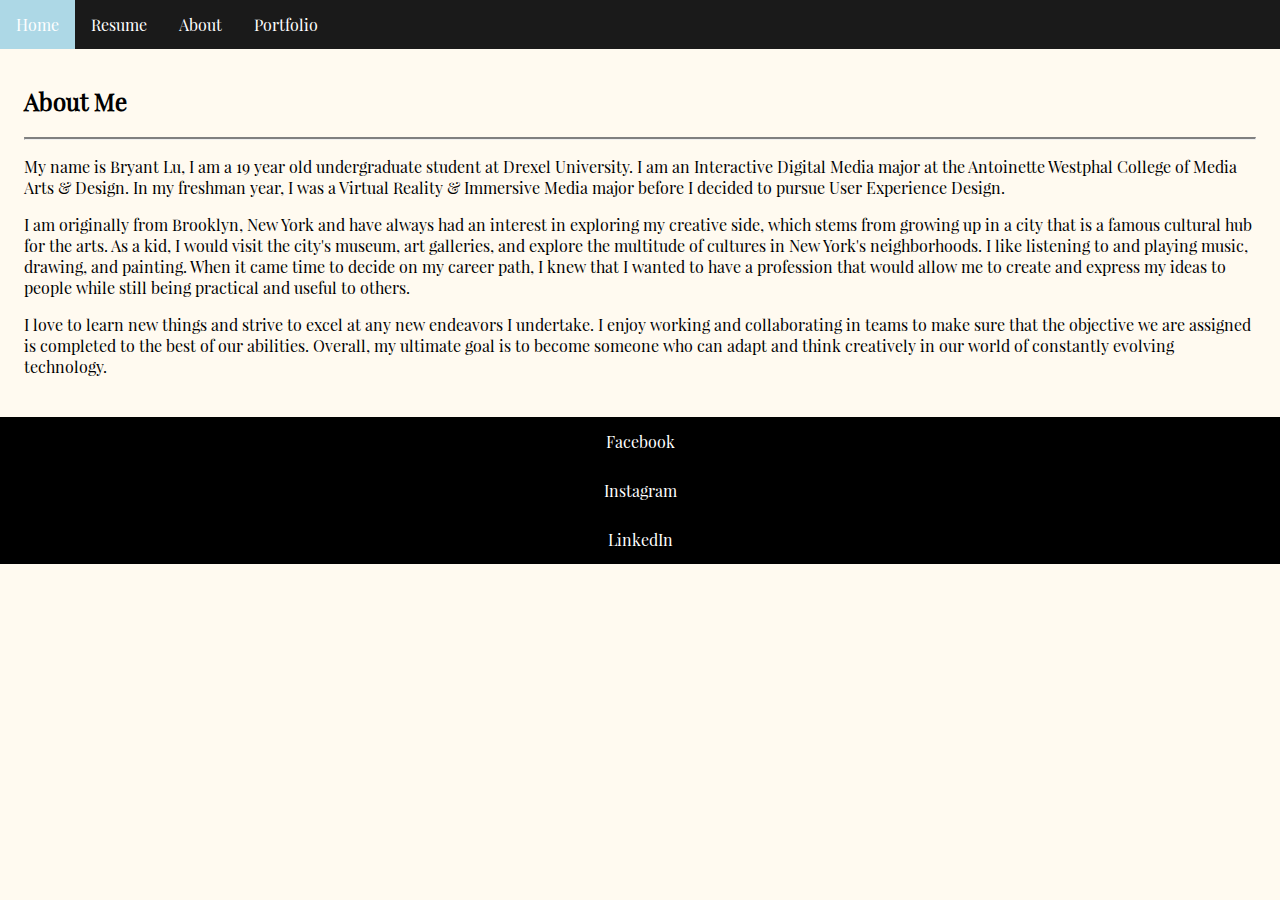
==== about.html @ 16941300 "imported rest of content inventory" ====
<!DOCTYPE html>
<html lang="en">
<head>
    <meta charset="UTF-8">
    <meta name="viewport" content="width=device-width, initial-scale=1.0">
    <link rel="normalize" href="css/normalize.css">
    <link rel="stylesheet" href="css/styles.css">
    <title>Home Page</title>
</head>
<body>
    <div id="header">
        <ul class="navigation">
            <li><a href="index.html">Home</a></li>
            <li><a href="resume.html">Resume</a></li>
            <li><a href="about.html">About</a></li>
            <li><a href="portfolio.html">Portfolio</a></li>
         </ul>
    </div>
    <div class="about_me">
        <h2>About Me</h2>
        <hr class="divider">
        <p>My name is Bryant Lu, I am a 19 year old undergraduate student at Drexel University. I am an Interactive Digital Media major at the Antoinette Westphal College of Media Arts &amp; Design. In my freshman year, I was a Virtual Reality &amp; Immersive Media major before I decided to pursue User Experience Design.
        </p>
        <p>I am originally from Brooklyn, New York and have always had an interest in exploring my creative side, which stems from growing up in a city that is a famous cultural hub for the arts. As a kid, I would visit the city's museum, art galleries, and explore the multitude of cultures in New York's neighborhoods. I like listening to and playing music, drawing, and painting. When it came time to decide on my career path, I knew that I wanted to have a profession that would allow me to create and express my ideas to people while still being practical and useful to others.</p>
        <p>I love to learn new things and strive to excel at any new endeavors I undertake. I enjoy working and collaborating in teams to make sure that the objective we are assigned is completed to the best of our abilities. Overall, my ultimate goal is to become someone who can adapt and think creatively in our world of constantly evolving technology.</p>
    </div>
</body>
<footer id="footer">
    <div class="contact">
    <ul class="social_links">
        <li><a href="https://www.facebook.com/itsbryant1125">Facebook</a></li>
        <li><a href="https://www.instagram.com/lu.bry/">Instagram</a></li>
        <li><a href="https://www.linkedin.com/in/bryant-lu-22a4711a2/">LinkedIn</a></li>
    </ul>
    </div>
</footer>
</html>
---- css/styles.css ----
html {
    box-sizing: border-box;
    font-size: 100%;
 }

 @font-face {
    font-family: 'PlayfairDisplay_Regular' ;
    src: url('../fonts/PlayfairDisplay-Regular.otf')
 }

@font-face {
     font-family: 'PlayfairDisplay_Bold';
     src: url('../fonts/PlayfairDisplay-Bold.otf');
     font-weight: bold;
 }

body {
    font-family: 'PlayfairDisplay_Regular', serif;
    font-size: 1rem;
    background-color: #FFFAF0;
    margin: 0;
    padding: 0;
}

.navigation {
    background-color: #1a1a1a;
    list-style-type: none;
    margin: 0;
    padding: 0;
    
    display: flex;
}

.navigation a:hover {
    background-color: lightblue;
}

li a {
    display: block;
    color: white;
    padding: .875rem 1rem;
    text-decoration: none;
}

.contact {
    margin: 0;
    padding: 0;
    background-color: black;
}

.social_links {
    list-style-type: none;
    text-align: center;
    margin: 0;
    padding: 0;
}

h1 {
    font-weight: bold;
}

div.intro_text {
    font-weight: bold;
    padding: 7rem 3.5rem;
    font-size: 200%;
    background-size: cover;
    display: flex;
    justify-content: center;
}

div.frontpage {
    margin: 1rem
}

h1.Work {
    font-weight: bold;
    padding: 0 1rem;
    text-align: center;
}

hr.divider {
    border-top: 2px solid;
}

p {
    font-family: 'PlayfairDisplay_Regular', serif;
    display: block;
    margin-block-start: 1em;
    margin-block-end: 1em;
}

.row {
    display: grid;
    justify-items: center;
    padding: 1rem;
}

.about_me {
    margin: .5rem;
    padding: .5rem 1rem 1rem;
}

.portfolio {
    display: grid;
    grid-template-columns: repeat(auto-fill, minmax(300px, 1fr));
    grid-gap: 1rem;
    padding: 1rem;
}

.photo {
    width: 100%;
    height: auto;
}

.main {
    margin: 3rem 2.3rem 3rem;
    line-height: 1.6rem;
    max-width: 610px;
}
.resume ul {
    list-style-type: none;
}
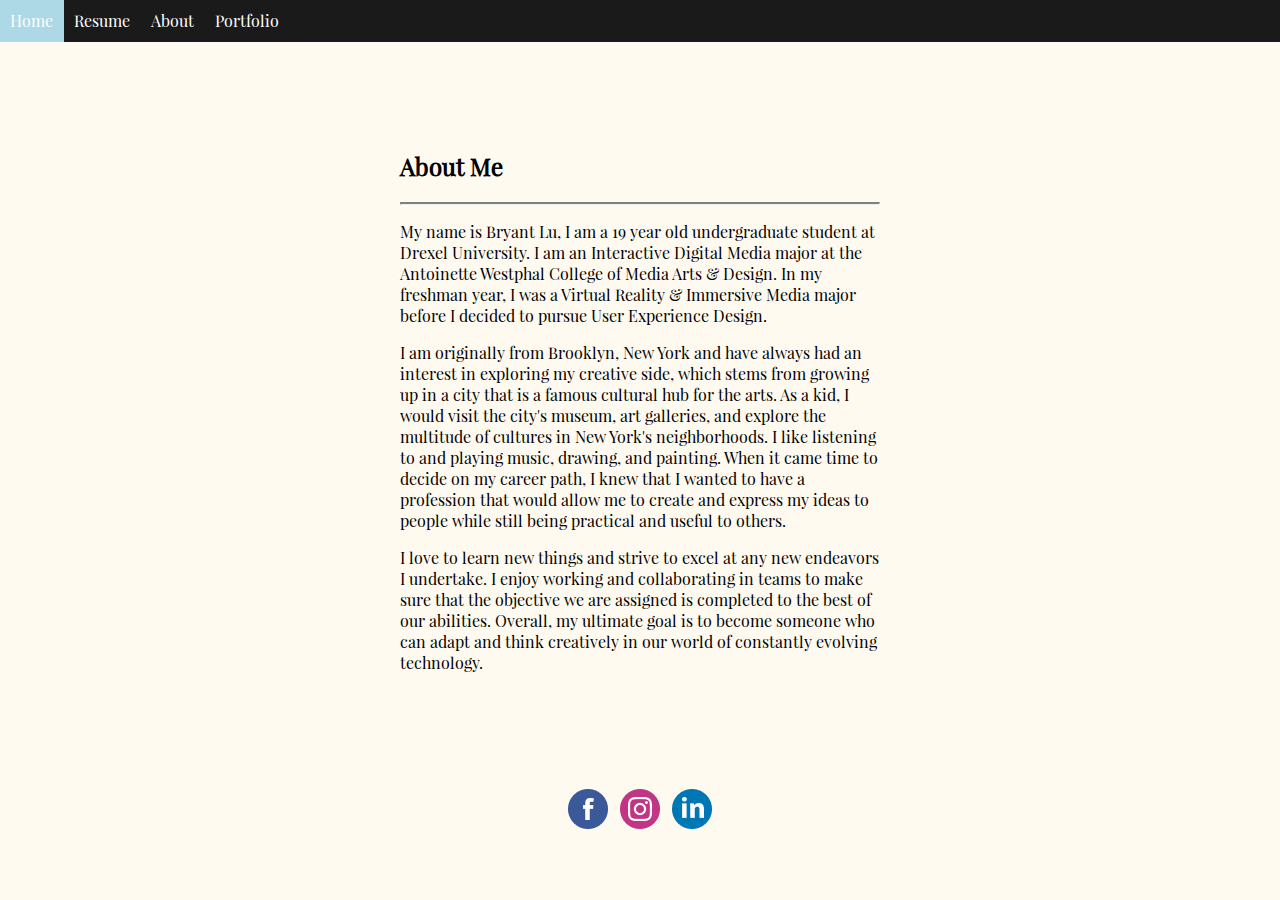
==== commit a048916e: "Updated html and css files" ====
--- a/about.html
+++ b/about.html
@@ -27,11 +27,11 @@
 </body>
 <footer id="footer">
     <div class="contact">
-    <ul class="social_links">
-        <li><a href="https://www.facebook.com/itsbryant1125">Facebook</a></li>
-        <li><a href="https://www.instagram.com/lu.bry/">Instagram</a></li>
-        <li><a href="https://www.linkedin.com/in/bryant-lu-22a4711a2/">LinkedIn</a></li>
-    </ul>
-    </div>
+        <ul class="social_links">
+            <li><a href="https://www.facebook.com/itsbryant1125"><img src="icons/FacebookLogo.png"></a></li>
+            <li><a href="https://www.instagram.com/lu.bry/"><img src="icons/InstagramLogo.png" alt=""></a></li>
+            <li><a href="https://www.linkedin.com/in/bryant-lu-22a4711a2/"><img src="icons/LinkedinLogo.png" alt=""></a></li>
+        </ul>
+        </div>
 </footer>
 </html>--- a/css/styles.css
+++ b/css/styles.css
@@ -29,34 +29,93 @@
     padding: 0;
     
     display: flex;
+    flex-direction: column;
+}
+
+.navigation a {
+    border-bottom: .5px solid #FFFAF0;
+    display: block;
+    color: white;
+    padding: .65rem;
+    text-align: center;
+    text-decoration: none;
 }
 
 .navigation a:hover {
     background-color: lightblue;
 }
 
-li a {
-    display: block;
-    color: white;
-    padding: .875rem 1rem;
-    text-decoration: none;
-}
-
-.contact {
+.social_links {
+     /*make transparent*/
+    list-style-type: none;
+    text-align: center;
     margin: 0;
     padding: 0;
-    background-color: black;
-}
-
-.social_links {
-    list-style-type: none;
-    text-align: center;
-    margin: 0;
-    padding: 0;
+     /*turn this into a row after social links are made into icons and have them grouped at the center*/
+} 
+
+/*make social media links icons*/
+.social_links li {
+    display: inline-block;
+    list-style-type: none;
+}
+
+.social_links li a {
+    border-bottom: none;
+}
+
+.social_links li img {
+    width: 48px;
+    height: 48px;
+    margin: auto;
+}
+
+@media screen and (min-width: 376px) {
+    .portfolio {
+        display: grid;
+        grid-template-columns: 1fr 1fr 1fr;
+        grid-gap: 1rem;
+        padding: 1rem;
+        max-width: 80rem;
+        margin: auto;
+    }
+}
+
+@media screen and (min-width: 768px) {
+    .navigation {
+        flex-direction: row;
+        flex-wrap: wrap;
+    }
+    .navigation a {
+        border-bottom: none;
+    }
+    .social_links a {
+        border-bottom: none;
+    }  /*remove this once icons are in place*/
+
+    .about_me {
+        max-width: 30rem;
+    }
+
+    div.row {
+        display: grid;
+        grid-template-columns: 1fr 1fr 1fr;
+    }
+    
 }
 
 h1 {
     font-weight: bold;
+}
+
+h1.resume_headers {
+    margin: 0;
+}
+
+h1.portfolio_heading {
+    text-align: center;
+    padding: 1rem;
+    margin: 0;
 }
 
 div.intro_text {
@@ -69,11 +128,12 @@
 }
 
 div.frontpage {
-    margin: 1rem
+    margin: 1rem;
 }
 
 h1.Work {
     font-weight: bold;
+    margin: 0;
     padding: 0 1rem;
     text-align: center;
 }
@@ -89,20 +149,24 @@
     margin-block-end: 1em;
 }
 
+#sculptures {
+    grid-column-start: 2;
+}
+
 .row {
     display: grid;
+    align-items: center;
     justify-items: center;
     padding: 1rem;
 }
 
 .about_me {
-    margin: .5rem;
+    margin: 5rem auto;
     padding: .5rem 1rem 1rem;
 }
 
 .portfolio {
     display: grid;
-    grid-template-columns: repeat(auto-fill, minmax(300px, 1fr));
     grid-gap: 1rem;
     padding: 1rem;
 }
@@ -113,10 +177,51 @@
 }
 
 .main {
-    margin: 3rem 2.3rem 3rem;
+    margin: 3rem auto;
+    padding: 1rem;
     line-height: 1.6rem;
     max-width: 610px;
 }
+
 .resume ul {
     list-style-type: none;
-}+}
+
+/* .flip-card {
+    background-color: transparent;
+    width: 960;
+    height: 768;
+    perspective: 1000px;
+}
+
+.flip-card-inner {
+    position: relative;
+    width: 100%;
+    height: 100%;
+    text-align: center;
+    transition: transform 0.8s;
+    transform-style: preserve-3d;
+    cursor: pointer;
+}
+
+.flip-card:hover .flip-card-inner {
+    transform: rotateY(180deg);
+}
+
+.flip-card-front, .flip-card-back {
+    position: absolute;
+    width: 100%;
+    height: 100%;
+    backface-visibility: hidden;
+}
+
+.flip-card-front {
+    background-color: #bbb;
+    color: black;
+}
+
+.flip-card-back {
+    background-color: gray;
+    color: white;
+    transform: rotateY(180deg);
+} */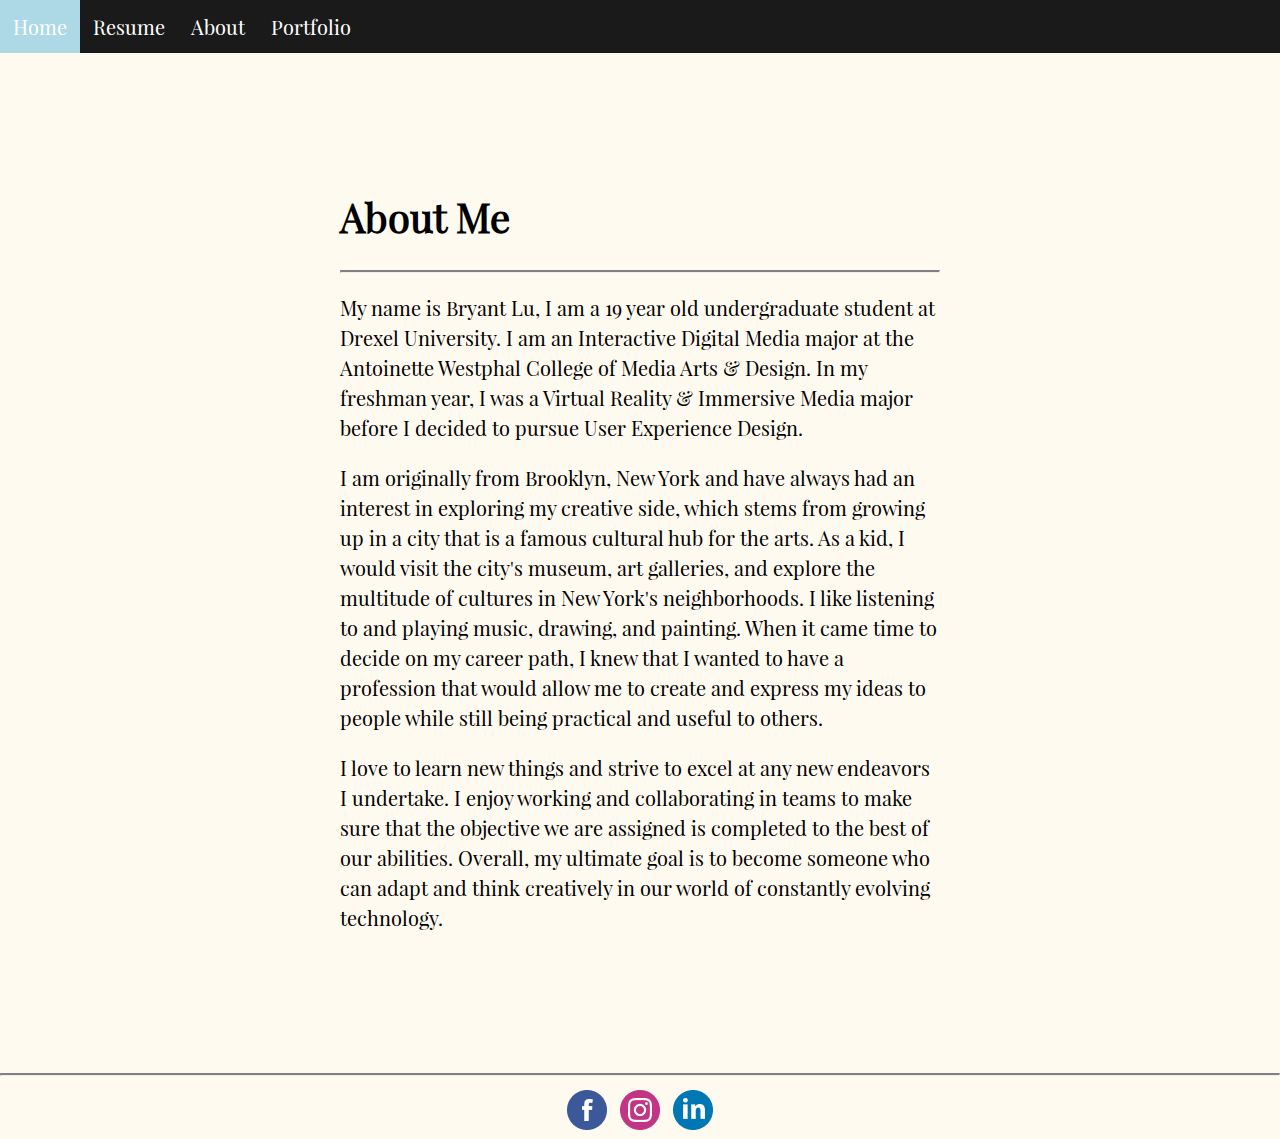
==== commit 1c228ed3: "Updated html and css" ====
--- a/about.html
+++ b/about.html
@@ -17,13 +17,14 @@
          </ul>
     </div>
     <div class="about_me">
-        <h2>About Me</h2>
+        <h1>About Me</h1>
         <hr class="divider">
-        <p>My name is Bryant Lu, I am a 19 year old undergraduate student at Drexel University. I am an Interactive Digital Media major at the Antoinette Westphal College of Media Arts &amp; Design. In my freshman year, I was a Virtual Reality &amp; Immersive Media major before I decided to pursue User Experience Design.
+        <p class="about_text">My name is Bryant Lu, I am a 19 year old undergraduate student at Drexel University. I am an Interactive Digital Media major at the Antoinette Westphal College of Media Arts &amp; Design. In my freshman year, I was a Virtual Reality &amp; Immersive Media major before I decided to pursue User Experience Design.
         </p>
-        <p>I am originally from Brooklyn, New York and have always had an interest in exploring my creative side, which stems from growing up in a city that is a famous cultural hub for the arts. As a kid, I would visit the city's museum, art galleries, and explore the multitude of cultures in New York's neighborhoods. I like listening to and playing music, drawing, and painting. When it came time to decide on my career path, I knew that I wanted to have a profession that would allow me to create and express my ideas to people while still being practical and useful to others.</p>
-        <p>I love to learn new things and strive to excel at any new endeavors I undertake. I enjoy working and collaborating in teams to make sure that the objective we are assigned is completed to the best of our abilities. Overall, my ultimate goal is to become someone who can adapt and think creatively in our world of constantly evolving technology.</p>
+        <p class="about_text">I am originally from Brooklyn, New York and have always had an interest in exploring my creative side, which stems from growing up in a city that is a famous cultural hub for the arts. As a kid, I would visit the city's museum, art galleries, and explore the multitude of cultures in New York's neighborhoods. I like listening to and playing music, drawing, and painting. When it came time to decide on my career path, I knew that I wanted to have a profession that would allow me to create and express my ideas to people while still being practical and useful to others.</p>
+        <p class="about_text">I love to learn new things and strive to excel at any new endeavors I undertake. I enjoy working and collaborating in teams to make sure that the objective we are assigned is completed to the best of our abilities. Overall, my ultimate goal is to become someone who can adapt and think creatively in our world of constantly evolving technology.</p>
     </div>
+    <hr class="divider">
 </body>
 <footer id="footer">
     <div class="contact">
@@ -32,6 +33,6 @@
             <li><a href="https://www.instagram.com/lu.bry/"><img src="icons/InstagramLogo.png" alt=""></a></li>
             <li><a href="https://www.linkedin.com/in/bryant-lu-22a4711a2/"><img src="icons/LinkedinLogo.png" alt=""></a></li>
         </ul>
-        </div>
+    </div>
 </footer>
 </html>--- a/css/styles.css
+++ b/css/styles.css
@@ -20,6 +20,19 @@
     background-color: #FFFAF0;
     margin: 0;
     padding: 0;
+
+    animation: fadeInAnimation ease 1.5s;
+    animation-iteration-count: 1;
+    animation-fill-mode:forwards;
+}
+
+@keyframes fadeInAnimation {
+    0% {
+        opacity: 0;
+    }
+    100% {
+        opacity: 1;
+    }
 }
 
 .navigation {
@@ -89,10 +102,7 @@
     .navigation a {
         border-bottom: none;
     }
-    .social_links a {
-        border-bottom: none;
-    }  /*remove this once icons are in place*/
-
+    
     .about_me {
         max-width: 30rem;
     }
@@ -102,6 +112,12 @@
         grid-template-columns: 1fr 1fr 1fr;
     }
     
+}
+
+@media screen and (min-width: 1280px) {
+    html {
+        font-size: 125%;
+    }
 }
 
 h1 {
@@ -153,6 +169,11 @@
     grid-column-start: 2;
 }
 
+.holdertext{
+    text-align: center;
+    font-weight: bold;
+}
+
 .row {
     display: grid;
     align-items: center;
@@ -165,6 +186,11 @@
     padding: .5rem 1rem 1rem;
 }
 
+.about_text {
+    font-size: 1rem;
+    line-height: 1.5;
+}
+
 .portfolio {
     display: grid;
     grid-gap: 1rem;
@@ -186,42 +212,3 @@
 .resume ul {
     list-style-type: none;
 }
-
-/* .flip-card {
-    background-color: transparent;
-    width: 960;
-    height: 768;
-    perspective: 1000px;
-}
-
-.flip-card-inner {
-    position: relative;
-    width: 100%;
-    height: 100%;
-    text-align: center;
-    transition: transform 0.8s;
-    transform-style: preserve-3d;
-    cursor: pointer;
-}
-
-.flip-card:hover .flip-card-inner {
-    transform: rotateY(180deg);
-}
-
-.flip-card-front, .flip-card-back {
-    position: absolute;
-    width: 100%;
-    height: 100%;
-    backface-visibility: hidden;
-}
-
-.flip-card-front {
-    background-color: #bbb;
-    color: black;
-}
-
-.flip-card-back {
-    background-color: gray;
-    color: white;
-    transform: rotateY(180deg);
-} */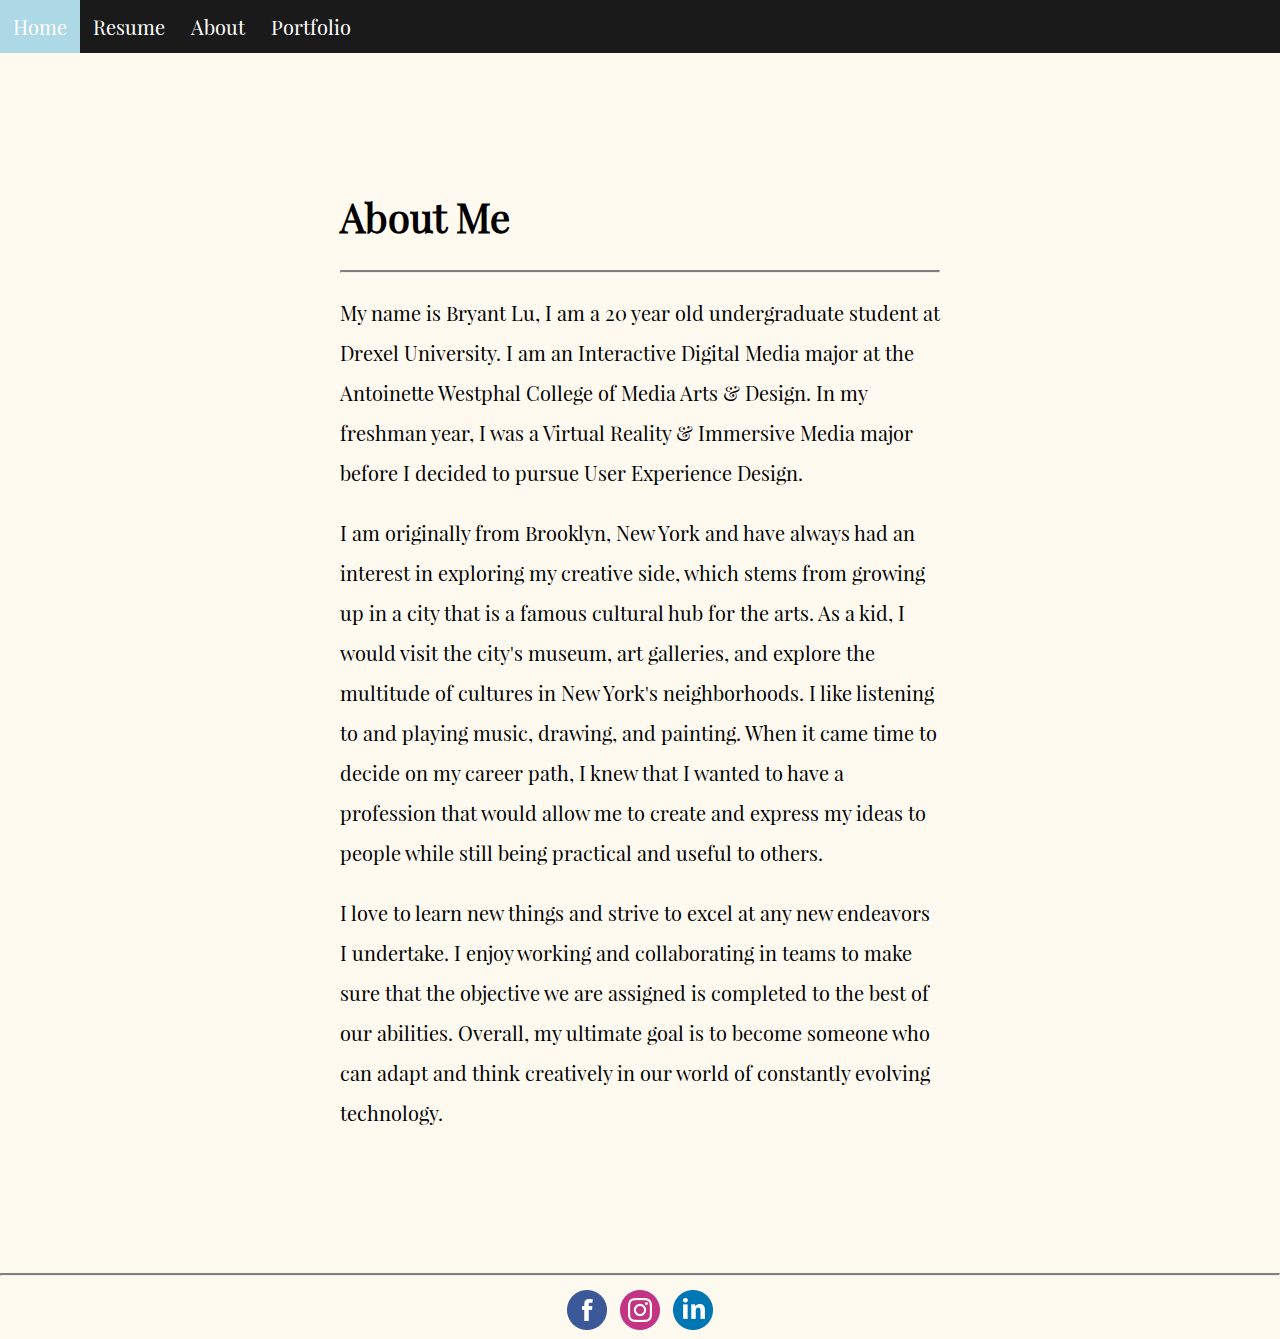
==== commit 84080d0d: "Updated html" ====
--- a/about.html
+++ b/about.html
@@ -19,7 +19,7 @@
     <div class="about_me">
         <h1>About Me</h1>
         <hr class="divider">
-        <p class="about_text">My name is Bryant Lu, I am a 19 year old undergraduate student at Drexel University. I am an Interactive Digital Media major at the Antoinette Westphal College of Media Arts &amp; Design. In my freshman year, I was a Virtual Reality &amp; Immersive Media major before I decided to pursue User Experience Design.
+        <p class="about_text">My name is Bryant Lu, I am a 20 year old undergraduate student at Drexel University. I am an Interactive Digital Media major at the Antoinette Westphal College of Media Arts &amp; Design. In my freshman year, I was a Virtual Reality &amp; Immersive Media major before I decided to pursue User Experience Design.
         </p>
         <p class="about_text">I am originally from Brooklyn, New York and have always had an interest in exploring my creative side, which stems from growing up in a city that is a famous cultural hub for the arts. As a kid, I would visit the city's museum, art galleries, and explore the multitude of cultures in New York's neighborhoods. I like listening to and playing music, drawing, and painting. When it came time to decide on my career path, I knew that I wanted to have a profession that would allow me to create and express my ideas to people while still being practical and useful to others.</p>
         <p class="about_text">I love to learn new things and strive to excel at any new endeavors I undertake. I enjoy working and collaborating in teams to make sure that the objective we are assigned is completed to the best of our abilities. Overall, my ultimate goal is to become someone who can adapt and think creatively in our world of constantly evolving technology.</p>
--- a/css/styles.css
+++ b/css/styles.css
@@ -111,7 +111,6 @@
         display: grid;
         grid-template-columns: 1fr 1fr 1fr;
     }
-    
 }
 
 @media screen and (min-width: 1280px) {
@@ -188,13 +187,14 @@
 
 .about_text {
     font-size: 1rem;
-    line-height: 1.5;
+    line-height: 2;
 }
 
 .portfolio {
     display: grid;
     grid-gap: 1rem;
     padding: 1rem;
+    text-align: center;
 }
 
 .photo {
@@ -212,3 +212,7 @@
 .resume ul {
     list-style-type: none;
 }
+
+.description {
+    text-align: center;
+}